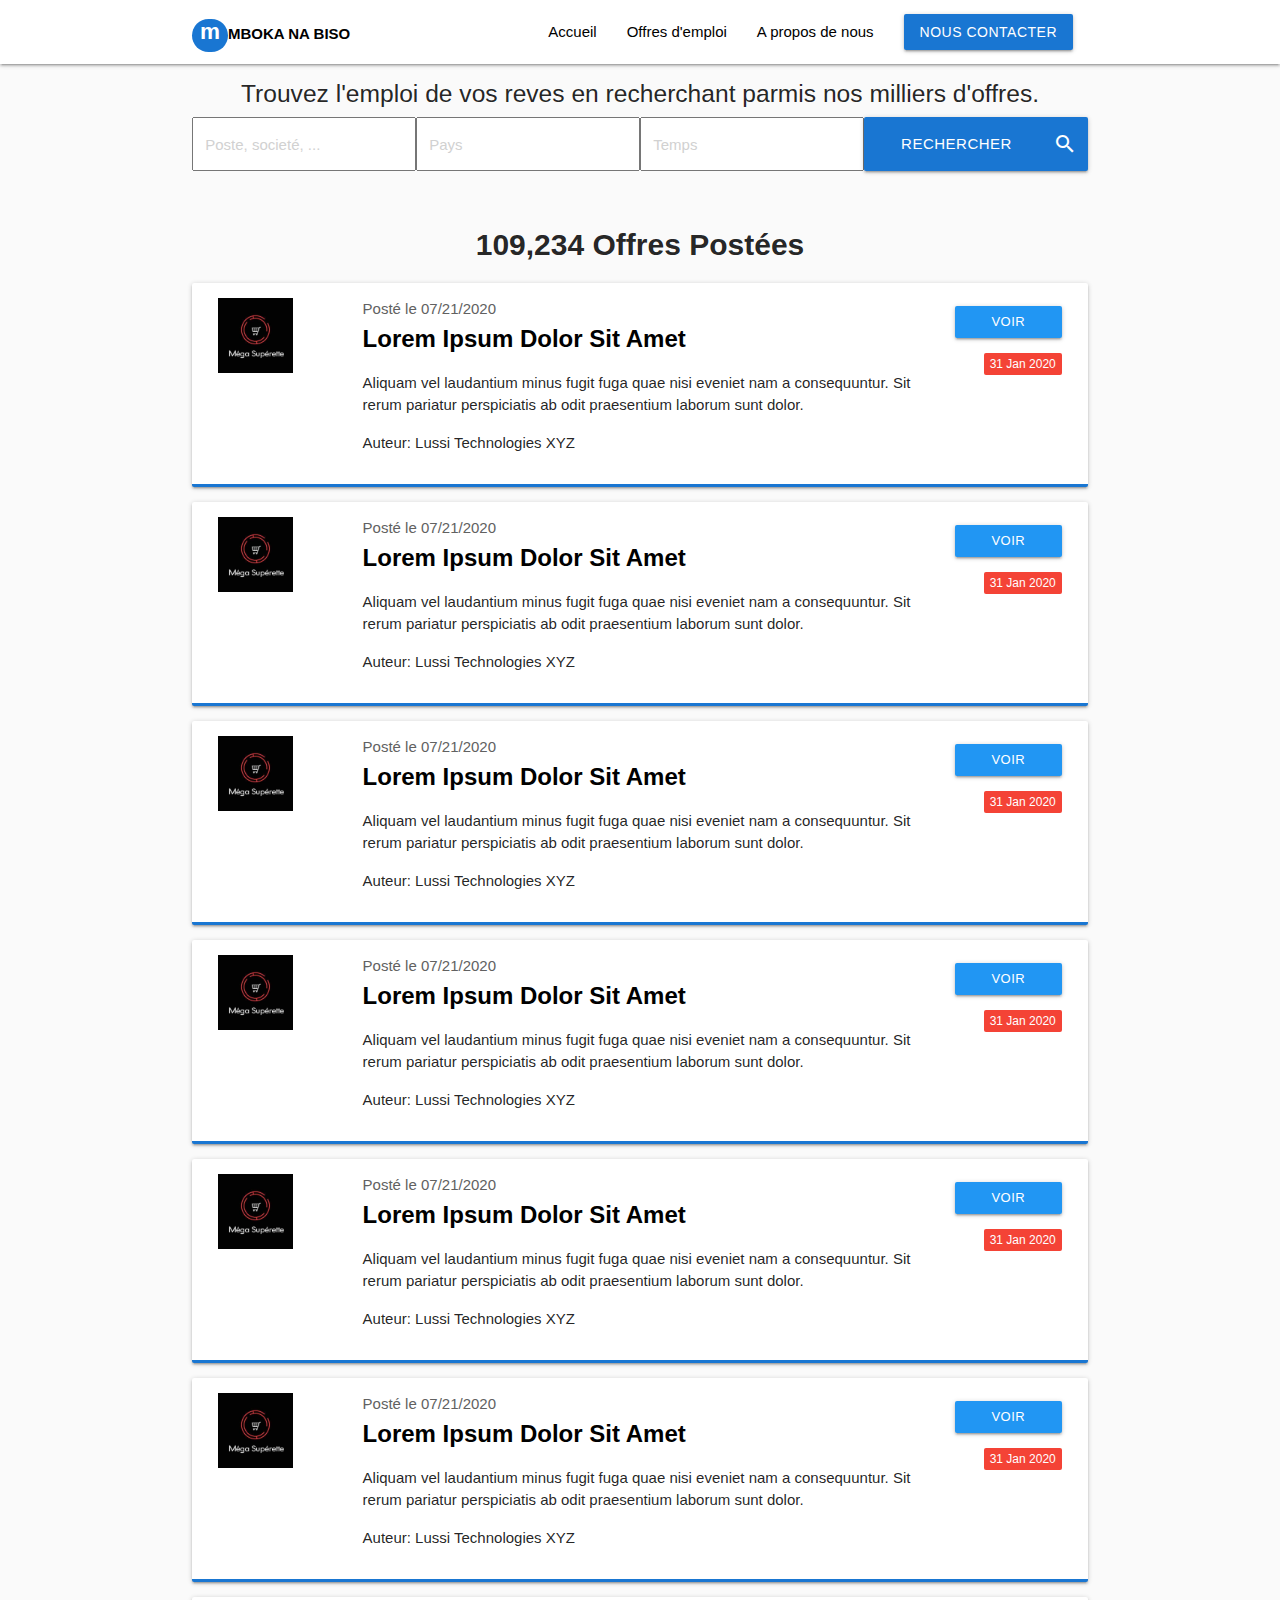
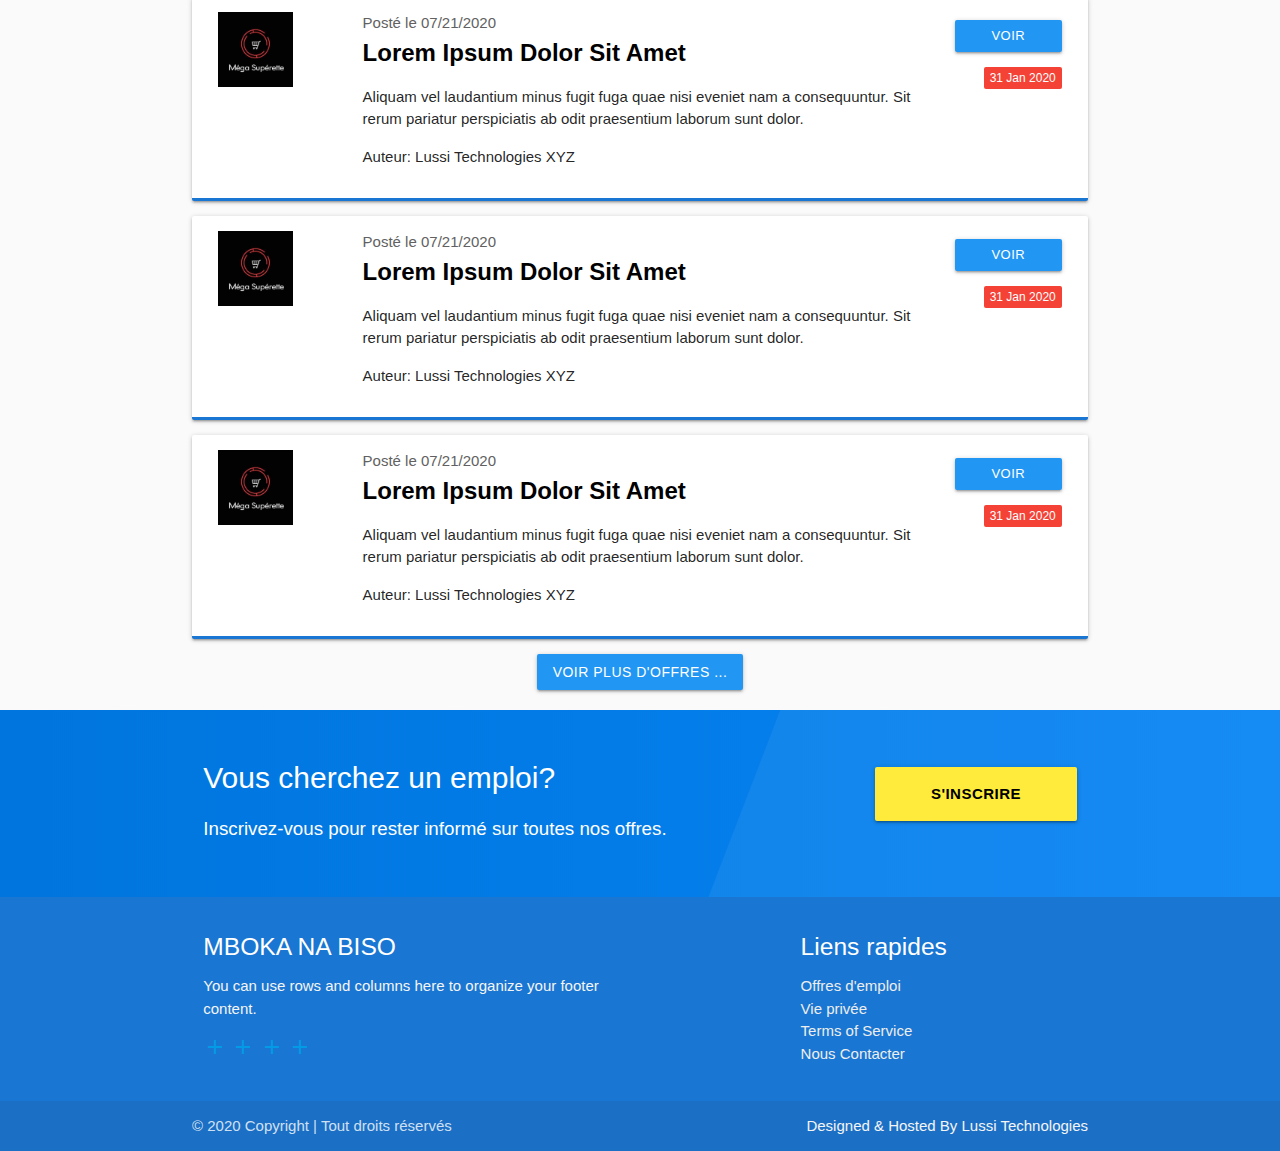
==== index.html @ f6fcfc63 "first commit" ====
<!DOCTYPE html>
<html>
<head>
	<meta charset="utf-8">
	<title>MBOKA NA BISO</title>
    <meta name="viewport" content="width=device-width, initial-scale=1, shrink-to-fit=no">
	<link rel="stylesheet" href="assets/libs/material-design-icons/material-icons.css">
	<link rel="stylesheet" href="assets/libs/materializecss/css/materialize.min.css">
	<link rel="stylesheet" href="assets/libs/animate/animate.css">
	<link rel="stylesheet" href="assets/css/style.css">
</head>
<body class="grey lighten-5">
	<nav class="white">
	    <div class="nav-wrapper">
	      <div class="container">
	      	<a href="#" class="brand-logo black-text" id="brand-logo"><span class="brand-logo-letter">m</span>MBOKA NA BISO</a>
	      	<a href="#" data-target="mobile-demo" class="sidenav-trigger black-text"><i class="material-icons">menu</i></a>
	      <ul id="nav-mobile" class="right hide-on-med-and-down">
	        <li><a href="index.html" class="black-text">Accueil</a></li>
	        <li><a href="jobs.html" class="black-text">Offres d'emploi</a></li>
	        <li><a href="about.html" class="black-text">A propos de nous</a></li>
	        <li><a href="contact.html" class="waves-effect waves-light btn blue darken-2">Nous contacter</a></li>
	      </ul>
	      </div>
	    </div>
	  </nav>
        
     <ul class="sidenav" id="mobile-demo">
	    <li><a href="index.html" class="black-text">Accueil</a></li>
	        <li><a href="jobs.html" class="black-text">Offres d'emploi</a></li>
	        <li><a href="about.html" class="black-text">A propos de nous</a></li>
	        <li><a href="contact.html" class="waves-effect waves-light btn blue darken-2">Nous contacter</a></li>
	  </ul>

  <div class="home-banner">
  	<div class="container">
  		<div class="row home-banner-content">
  			<div class="col s12">
  				<h5 class="center-align white-text-">Trouvez l'emploi de vos reves en recherchant parmis nos milliers d'offres.</h5>
  				<form action="results.html" method="get" class="row">
  					<input type="text" placeholder="Poste, societé, ..." class="col s12 m3 browser-default">
  					<input type="text" placeholder="Pays" class="col s12 m3 browser-default">
  					<input type="text" placeholder="Temps" class="col s12 m3 browser-default">
  					<button type="submit" class="col s12 m3 btn btn-large blue darken-2">Rechercher<i class="material-icons right">search</i></button>
  				</form>
  			</div>
  		</div>
  	</div>
  </div>

<div class="container custom-container-">
	<div class="row">
		<div class="col">
    
			<h5 class="center-align" style="margin-bottom: 1.5rem;font-size: 2rem;font-weight: 700;">109,234 Offres Postées</h5>
			

			<div class="row hoverable p1 bm1 card-panel">
				<div class="col s12 m2">
					<img src="assets/images/ms.jpg" alt="" class="company-logo">
				</div>
				<div class="col s12 m8">
					<span class="grey-text text-darken-2">Posté le 07/21/2020</span><br>
					<a href="single.html" class="job_title capitalize">lorem ipsum dolor sit amet</a>
					<p class="job_description">Aliquam vel laudantium minus fugit fuga quae nisi eveniet nam a consequuntur. Sit rerum pariatur perspiciatis ab odit praesentium laborum sunt dolor.</p>
					<p class="">Auteur: <strong>Lussi Technologies XYZ</strong>
				</div>
				<div class="col s12 m2">
					<a href="single.html" class="btn btn-small right ml1 blue card-panel">Voir l'offre</a>
					<p class="job_dead_line mt1"><span class="new badge red" data-badge-caption="">31 Jan 2020</span></p>
				</div>
			</div>
			<div class="row hoverable p1 bm1 card-panel">
				<div class="col s12 m2">
					<img src="assets/images/ms.jpg" alt="" class="company-logo">
				</div>
				<div class="col s12 m8">
					<span class="grey-text text-darken-2">Posté le 07/21/2020</span><br>
					<a href="single.html" class="job_title capitalize">lorem ipsum dolor sit amet</a>
					<p class="job_description">Aliquam vel laudantium minus fugit fuga quae nisi eveniet nam a consequuntur. Sit rerum pariatur perspiciatis ab odit praesentium laborum sunt dolor.</p>
					<p class="">Auteur: <strong>Lussi Technologies XYZ</strong>
				</div>
				<div class="col s12 m2">
					<a href="single.html" class="btn btn-small right ml1 blue card-panel">Voir l'offre</a>
					<p class="job_dead_line mt1"><span class="new badge red" data-badge-caption="">31 Jan 2020</span></p>
				</div>
			</div>
			<div class="row hoverable p1 bm1 card-panel">
				<div class="col s12 m2">
					<img src="assets/images/ms.jpg" alt="" class="company-logo">
				</div>
				<div class="col s12 m8">
					<span class="grey-text text-darken-2">Posté le 07/21/2020</span><br>
					<a href="single.html" class="job_title capitalize">lorem ipsum dolor sit amet</a>
					<p class="job_description">Aliquam vel laudantium minus fugit fuga quae nisi eveniet nam a consequuntur. Sit rerum pariatur perspiciatis ab odit praesentium laborum sunt dolor.</p>
					<p class="">Auteur: <strong>Lussi Technologies XYZ</strong>
				</div>
				<div class="col s12 m2">
					<a href="single.html" class="btn btn-small right ml1 blue card-panel">Voir l'offre</a>
					<p class="job_dead_line mt1"><span class="new badge red" data-badge-caption="">31 Jan 2020</span></p>
				</div>
			</div>
			<div class="row hoverable p1 bm1 card-panel">
				<div class="col s12 m2">
					<img src="assets/images/ms.jpg" alt="" class="company-logo">
				</div>
				<div class="col s12 m8">
					<span class="grey-text text-darken-2">Posté le 07/21/2020</span><br>
					<a href="single.html" class="job_title capitalize">lorem ipsum dolor sit amet</a>
					<p class="job_description">Aliquam vel laudantium minus fugit fuga quae nisi eveniet nam a consequuntur. Sit rerum pariatur perspiciatis ab odit praesentium laborum sunt dolor.</p>
					<p class="">Auteur: <strong>Lussi Technologies XYZ</strong>
				</div>
				<div class="col s12 m2">
					<a href="single.html" class="btn btn-small right ml1 blue card-panel">Voir l'offre</a>
					<p class="job_dead_line mt1"><span class="new badge red" data-badge-caption="">31 Jan 2020</span></p>
				</div>
			</div>
			<div class="row hoverable p1 bm1 card-panel">
				<div class="col s12 m2">
					<img src="assets/images/ms.jpg" alt="" class="company-logo">
				</div>
				<div class="col s12 m8">
					<span class="grey-text text-darken-2">Posté le 07/21/2020</span><br>
					<a href="single.html" class="job_title capitalize">lorem ipsum dolor sit amet</a>
					<p class="job_description">Aliquam vel laudantium minus fugit fuga quae nisi eveniet nam a consequuntur. Sit rerum pariatur perspiciatis ab odit praesentium laborum sunt dolor.</p>
					<p class="">Auteur: <strong>Lussi Technologies XYZ</strong>
				</div>
				<div class="col s12 m2">
					<a href="single.html" class="btn btn-small right ml1 blue card-panel">Voir l'offre</a>
					<p class="job_dead_line mt1"><span class="new badge red" data-badge-caption="">31 Jan 2020</span></p>
				</div>
			</div>
			<div class="row hoverable p1 bm1 card-panel">
				<div class="col s12 m2">
					<img src="assets/images/ms.jpg" alt="" class="company-logo">
				</div>
				<div class="col s12 m8">
					<span class="grey-text text-darken-2">Posté le 07/21/2020</span><br>
					<a href="single.html" class="job_title capitalize">lorem ipsum dolor sit amet</a>
					<p class="job_description">Aliquam vel laudantium minus fugit fuga quae nisi eveniet nam a consequuntur. Sit rerum pariatur perspiciatis ab odit praesentium laborum sunt dolor.</p>
					<p class="">Auteur: <strong>Lussi Technologies XYZ</strong>
				</div>
				<div class="col s12 m2">
					<a href="single.html" class="btn btn-small right ml1 blue card-panel">Voir l'offre</a>
					<p class="job_dead_line mt1"><span class="new badge red" data-badge-caption="">31 Jan 2020</span></p>
				</div>
			</div>
			<div class="row hoverable p1 bm1 card-panel">
				<div class="col s12 m2">
					<img src="assets/images/ms.jpg" alt="" class="company-logo">
				</div>
				<div class="col s12 m8">
					<span class="grey-text text-darken-2">Posté le 07/21/2020</span><br>
					<a href="single.html" class="job_title capitalize">lorem ipsum dolor sit amet</a>
					<p class="job_description">Aliquam vel laudantium minus fugit fuga quae nisi eveniet nam a consequuntur. Sit rerum pariatur perspiciatis ab odit praesentium laborum sunt dolor.</p>
					<p class="">Auteur: <strong>Lussi Technologies XYZ</strong>
				</div>
				<div class="col s12 m2">
					<a href="single.html" class="btn btn-small right ml1 blue card-panel">Voir l'offre</a>
					<p class="job_dead_line mt1"><span class="new badge red" data-badge-caption="">31 Jan 2020</span></p>
				</div>
			</div>
			<div class="row hoverable p1 bm1 card-panel">
				<div class="col s12 m2">
					<img src="assets/images/ms.jpg" alt="" class="company-logo">
				</div>
				<div class="col s12 m8">
					<span class="grey-text text-darken-2">Posté le 07/21/2020</span><br>
					<a href="single.html" class="job_title capitalize">lorem ipsum dolor sit amet</a>
					<p class="job_description">Aliquam vel laudantium minus fugit fuga quae nisi eveniet nam a consequuntur. Sit rerum pariatur perspiciatis ab odit praesentium laborum sunt dolor.</p>
					<p class="">Auteur: <strong>Lussi Technologies XYZ</strong>
				</div>
				<div class="col s12 m2">
					<a href="single.html" class="btn btn-small right ml1 blue card-panel">Voir l'offre</a>
					<p class="job_dead_line mt1"><span class="new badge red" data-badge-caption="">31 Jan 2020</span></p>
				</div>
			</div>
			<div class="row hoverable p1 bm1 card-panel">
				<div class="col s12 m2">
					<img src="assets/images/ms.jpg" alt="" class="company-logo">
				</div>
				<div class="col s12 m8">
					<span class="grey-text text-darken-2">Posté le 07/21/2020</span><br>
					<a href="single.html" class="job_title capitalize">lorem ipsum dolor sit amet</a>
					<p class="job_description">Aliquam vel laudantium minus fugit fuga quae nisi eveniet nam a consequuntur. Sit rerum pariatur perspiciatis ab odit praesentium laborum sunt dolor.</p>
					<p class="">Auteur: <strong>Lussi Technologies XYZ</strong>
				</div>
				<div class="col s12 m2">
					<a href="single.html" class="btn btn-small right ml1 blue card-panel">Voir l'offre</a>
					<p class="job_dead_line mt1"><span class="new badge red" data-badge-caption="">31 Jan 2020</span></p>
				</div>
			</div>
			
			<div class="center-align">
				<a href="jobs.html" class="btn blue">Voir plus d'offres ...</a>
			</div>

			<!-- <div class="center-align">
				<a href="#" class="btn blue">Page precedente <i class="material-icons left">arrow_back</i></a>
				<a href="#" class="btn blue">Page suivante <i class="material-icons right">arrow_forward</i></a>
			</div> -->
		</div>
	</div>
</div>


	<div class="signup-container py-2">
		<div class="container">
			<div class="row">
				<div class="col s12 l9 white-text center-align-">
					<h2>Vous cherchez un emploi?</h2>
					<p class="lead">Inscrivez-vous pour rester informé sur toutes nos offres.</p>
				</div>
				<div class="col s12 l3 center-align">
					<a href="#" class="btn btn-large w-100 yellow black-text font-weight-bold">S'inscrire</a>
				</div>
			</div>
		</div>
	</div>

	<footer class="page-footer blue darken-2">
          <div class="container">
            <div class="row">
              <div class="col l6 s12">
                <h5 class="white-text">MBOKA NA BISO</h5>
                <p class="grey-text text-lighten-4">You can use rows and columns here to organize your footer content.</p>
                <p>
					<a href="#"><i class="material-icons">add</i></a>
					<a href="#"><i class="material-icons">add</i></a>
					<a href="#"><i class="material-icons">add</i></a>
					<a href="#"><i class="material-icons">add</i></a>
				</p>
              </div>
              <div class="col l4 offset-l2 s12">
                <h5 class="white-text">Liens rapides</h5>
                <ul>
                  <li><a class="grey-text text-lighten-3" href="#!">Offres d'emploi</a></li>
                  <li><a class="grey-text text-lighten-3" href="#!">Vie privée</a></li>
                  <li><a class="grey-text text-lighten-3" href="#!">Terms of Service</a></li>
                  <li><a class="grey-text text-lighten-3" href="#!">Nous Contacter</a></li>
                </ul>
              </div>
            </div>
          </div>
          <div class="footer-copyright">
            <div class="container">
            © 2020 Copyright | Tout droits réservés
            <a class="grey-text text-lighten-4 right" href="#!">Designed & Hosted By Lussi Technologies</a>
            </div>
          </div>
        </footer>

	<script src="assets/libs/jquery/jquery.min.js"></script>
	<script src="assets/libs/materializecss/js/materialize.js"></script>
	<script src="assets/js/script.js"></script>
</body>
</html>
---- assets/libs/material-design-icons/material-icons.css ----
@font-face {
  font-family: 'Material Icons';
  font-style: normal;
  font-weight: 400;
  src: url(MaterialIcons-Regular.eot); /* For IE6-8 */
  src: local('Material Icons'),
       local('MaterialIcons-Regular'),
       url(MaterialIcons-Regular.woff2) format('woff2'),
       url(MaterialIcons-Regular.woff) format('woff'),
       url(MaterialIcons-Regular.ttf) format('truetype');
}

.material-icons {
  font-family: 'Material Icons';
  font-weight: normal;
  font-style: normal;
  font-size: 24px;  /* Preferred icon size */
  display: inline-block;
  line-height: 1;
  text-transform: none;
  letter-spacing: normal;
  word-wrap: normal;
  white-space: nowrap;
  direction: ltr;

  /* Support for all WebKit browsers. */
  -webkit-font-smoothing: antialiased;
  /* Support for Safari and Chrome. */
  text-rendering: optimizeLegibility;

  /* Support for Firefox. */
  -moz-osx-font-smoothing: grayscale;

  /* Support for IE. */
  font-feature-settings: 'liga';
}
---- assets/css/style.css ----
* {
	/*color: #757575;*/
}

.home-banner {
	/*background-image: url('./../../assets/images/banner.png');*/
	/*height: 50vh;*/
}

.home-banner-content {
	/*padding-top: 3vh;*/
}

.home-banner form input {
	height: 54px;
}

#contact-form {
	height: 10rem;
	border-radius: 5px;
	border: 1px solid #9e9e9e;
}

#contact-form:focus {
	border-color: #26a69a!important;
}

#brand-logo {
	font-size: 1rem;
	font-weight: bold;
}

.banner {
	background-image: url('./../../assets/images/banner.png');
	height: 21vh;
	padding-top: 1px;
}

.banner-content {
	font-size: 1.7rem;
	font-weight: 700;
	color: white;
}

.brand-logo-letter {
	border-radius: 30px;
	background: #1976d2;
	color: white;
	padding-bottom: 8px;
    padding-right: 8px;
    padding-left: 8px;
	font-size: 1.5rem;
}

.company-logo {
	height: 75px;
	width: 75px;
}

.p1 {
	padding: 1rem;
}

.bm1 {
	border-bottom: 3px solid #1976d2;
}

.mb3 {
	margin-bottom: 3rem;
}

.mb0 {
	margin-bottom: 0;
}

.mt0 {
	margin-top: 0;
}

.mt1 {
	margin-top: 1rem;
}

.mt5 {
	margin-top: 5rem;
}

.ml1 {
	margin-left: 1rem;
}

.py-2 {
	padding-top: 1rem;
	padding-bottom: 1rem;
}

.w-100 {
	width: 100%;
}

.font-weight-bold {
	font-weight: bold;
}

.capitalize {
	text-transform: capitalize;
}

.shadow {
	box-shadow:0 .5rem 1rem rgba(0,0,0,.15)!important;
}

.signup-container {
	background-image: url('./../../assets/images/banner.png');
	/*height: 100px;*/
}

.signup-container .row {
	display: flex;
    flex-wrap: wrap;
    -webkit-box-align: center !important;
    -ms-flex-align: center !important;
    align-items: center !important;
}

.signup-container h2 {
	font-size: 2rem;
}

.signup-container .lead {
    font-size: 1.25rem;
    font-weight: 300;
}

.job_title {
	font-size: 24px;
    /*margin-bottom: 10px;*/
    font-weight: 600;
    transition: 0.3s;
    color: black;
}

.job_title:hover {
	color: #1976d2;
}

.job_dead_line {
	font-size: 12px;
	font-weight: 300px
}

.custom-container {
	width: 90%;
	margin-right: auto;
	margin-left: auto;
}
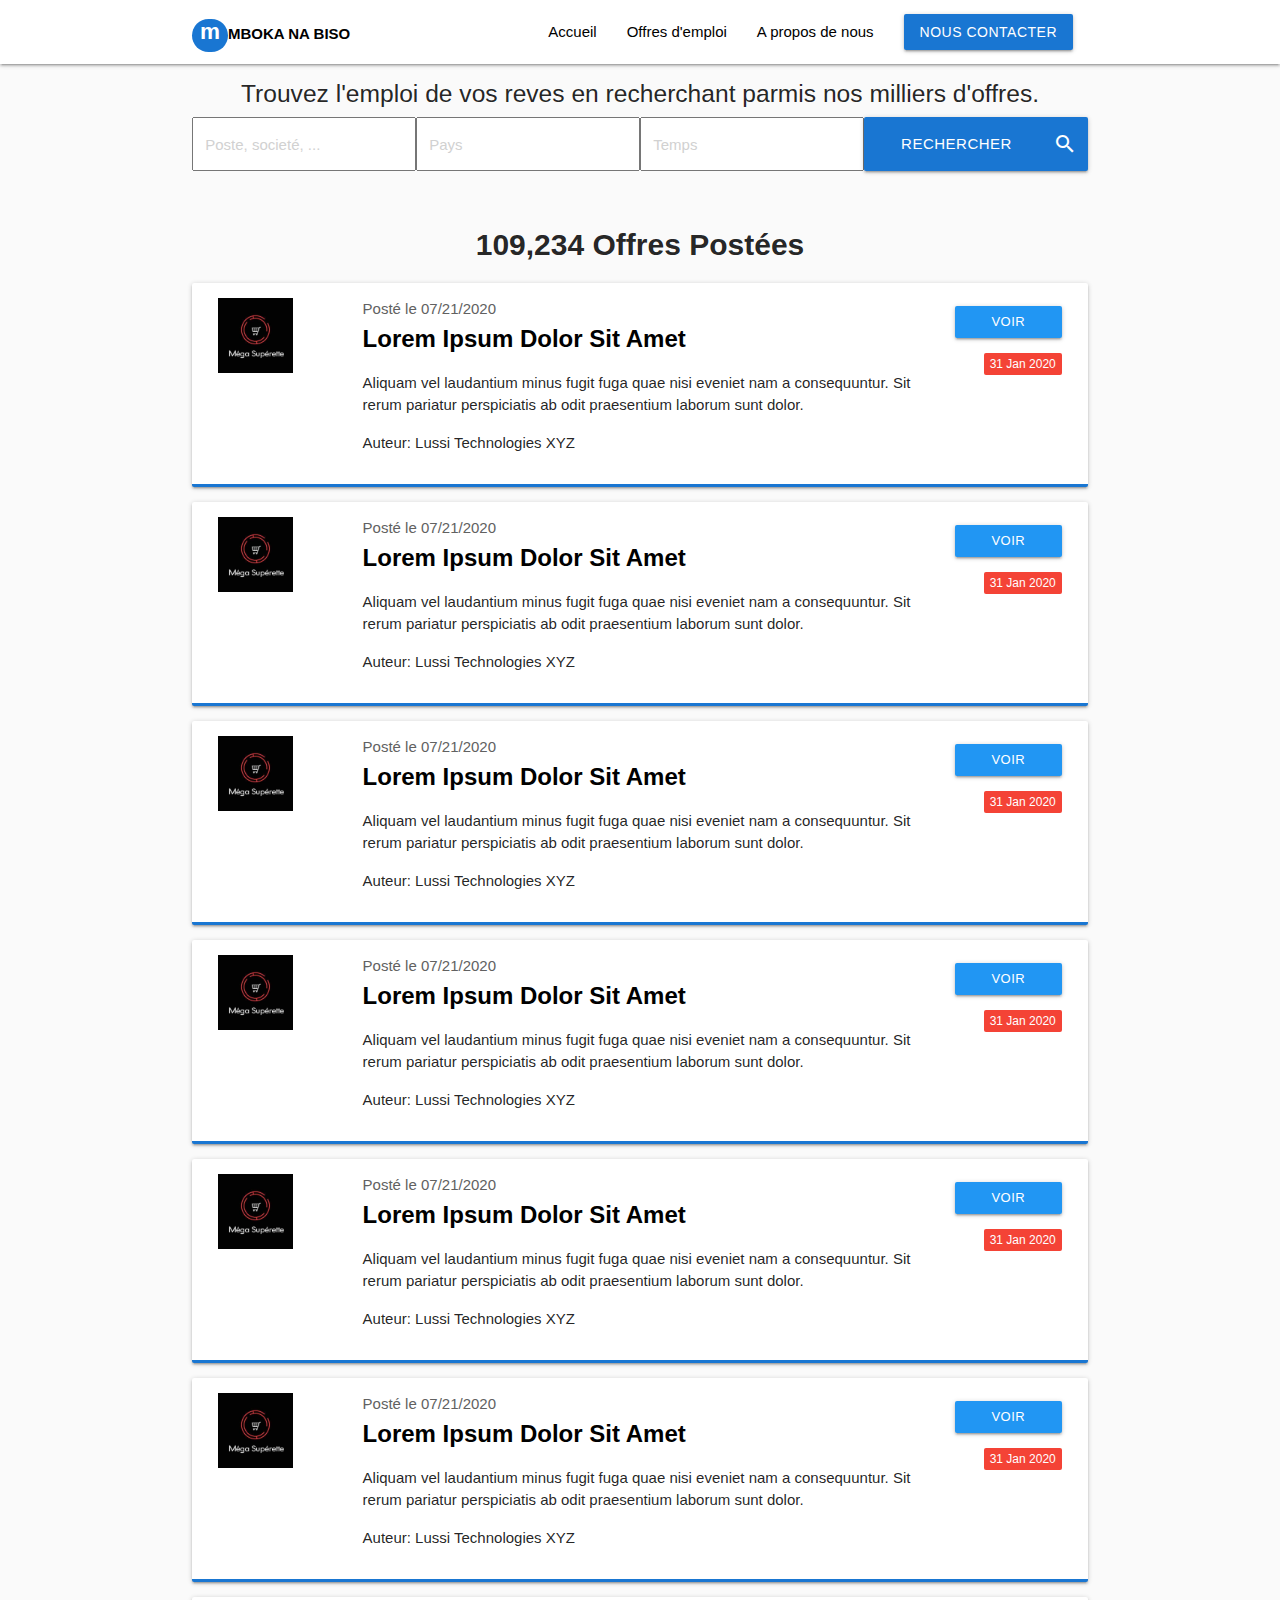
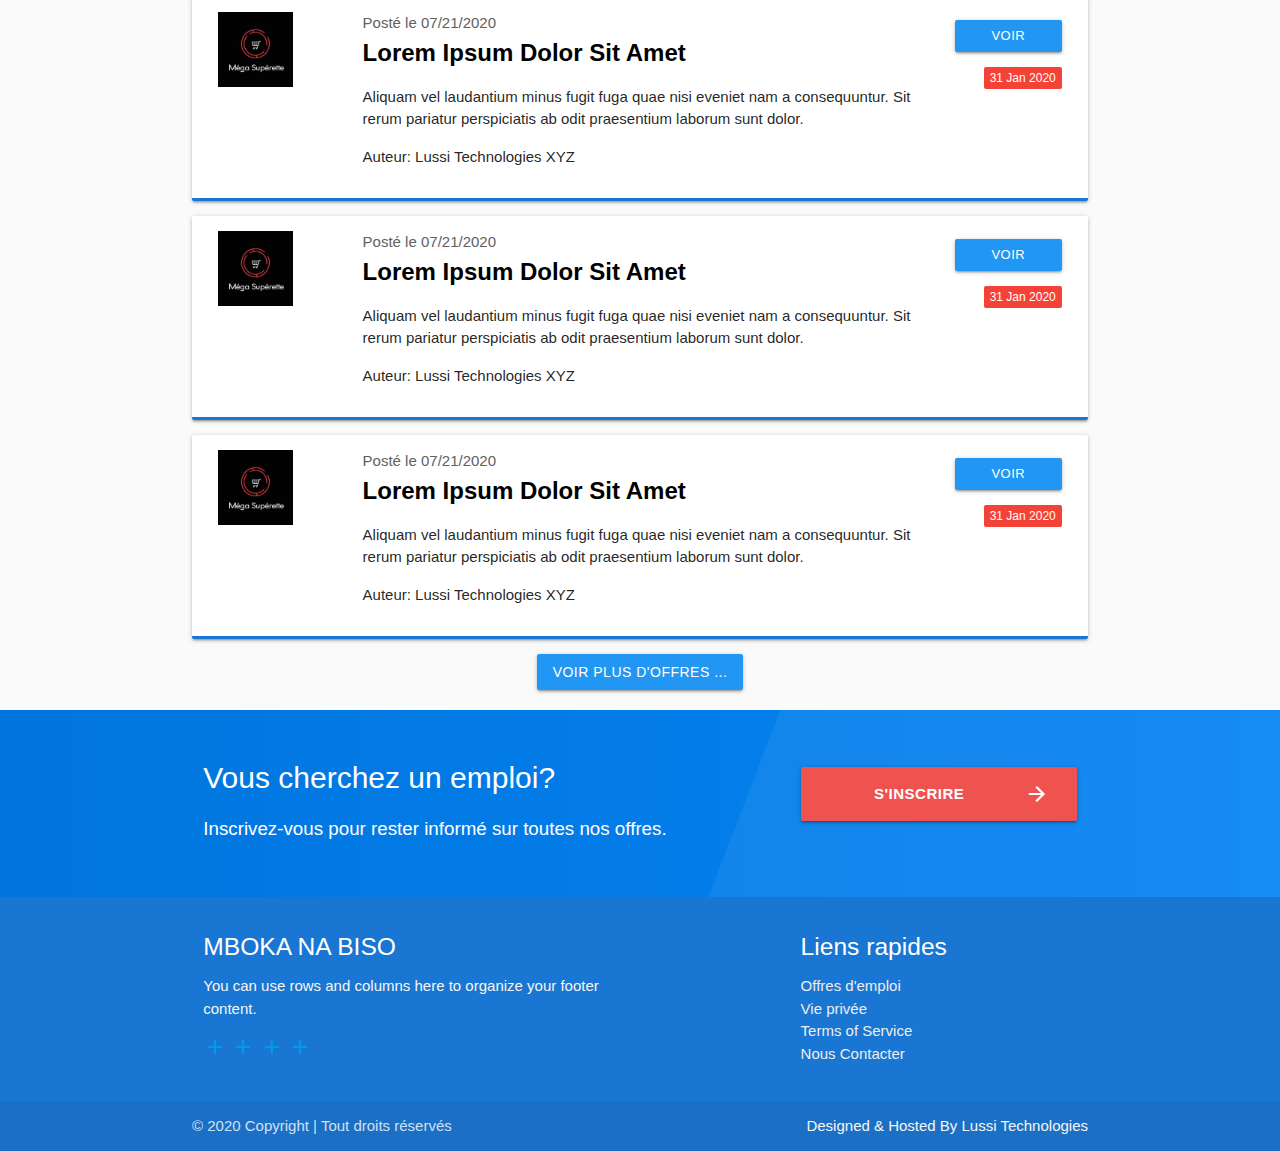
==== commit 17999afb: "add newsletter signup page" ====
--- a/index.html
+++ b/index.html
@@ -207,12 +207,12 @@
 	<div class="signup-container py-2">
 		<div class="container">
 			<div class="row">
-				<div class="col s12 l9 white-text center-align-">
+				<div class="col s12 l8 white-text center-align-">
 					<h2>Vous cherchez un emploi?</h2>
 					<p class="lead">Inscrivez-vous pour rester informé sur toutes nos offres.</p>
 				</div>
-				<div class="col s12 l3 center-align">
-					<a href="#" class="btn btn-large w-100 yellow black-text font-weight-bold">S'inscrire</a>
+				<div class="col s12 l4 center-align">
+					<a href="signup.html" class="btn btn-large w-100 red lighten-1 white-text font-weight-bold">S'inscrire <i class="material-icons right">arrow_forward</i></a>
 				</div>
 			</div>
 		</div>
--- a/assets/css/style.css
+++ b/assets/css/style.css
@@ -94,6 +94,14 @@
 	padding-bottom: 1rem;
 }
 
+.mx-auto {
+	margin-left: auto !important;
+	margin-right: auto !important;
+}
+
+.no-float {
+	float: none!important;
+}
 .w-100 {
 	width: 100%;
 }
@@ -132,6 +140,17 @@
     font-weight: 300;
 }
 
+.signup-form input{
+	height: 40px;
+	border: 1px solid #bdbdbd;
+	border-radius: 5px;
+	padding: 5px;
+}
+
+.signup-form input:focus {
+	border-color: #2196f3 !important;
+}
+
 .job_title {
 	font-size: 24px;
     /*margin-bottom: 10px;*/
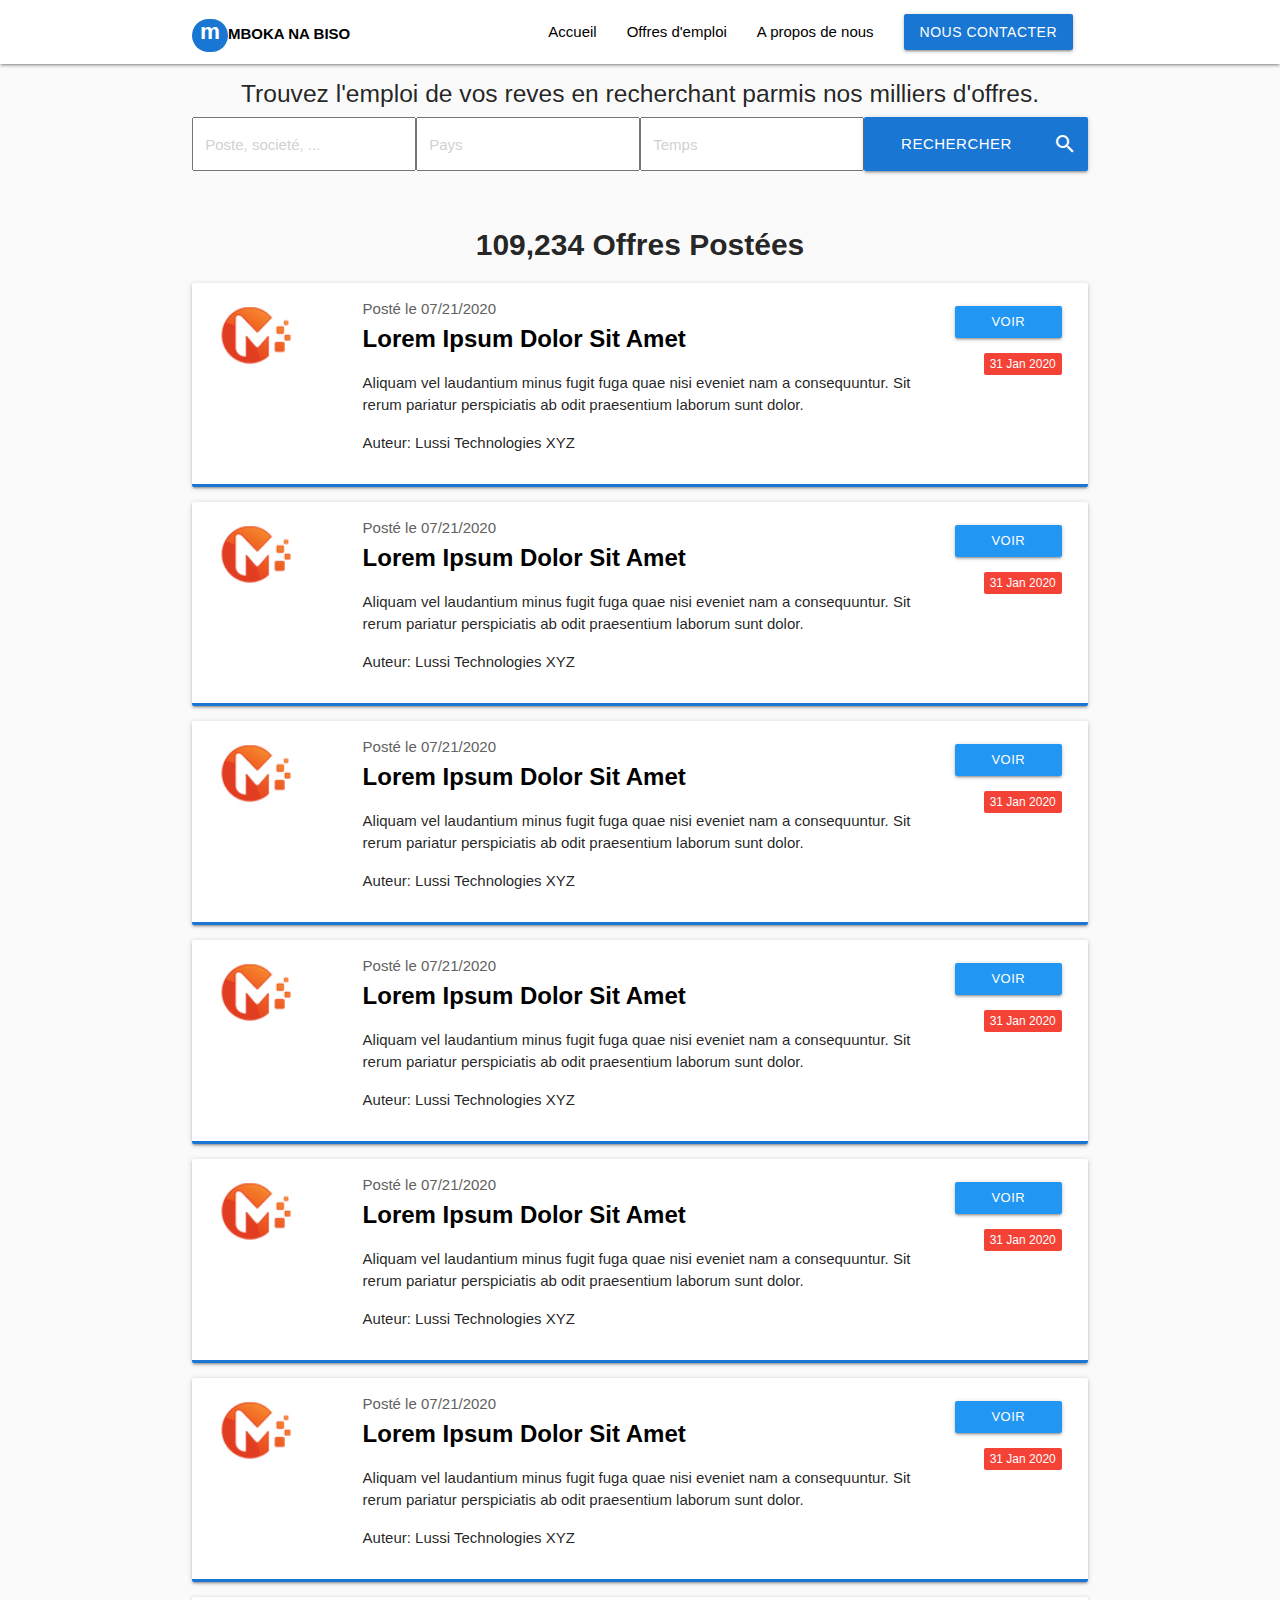
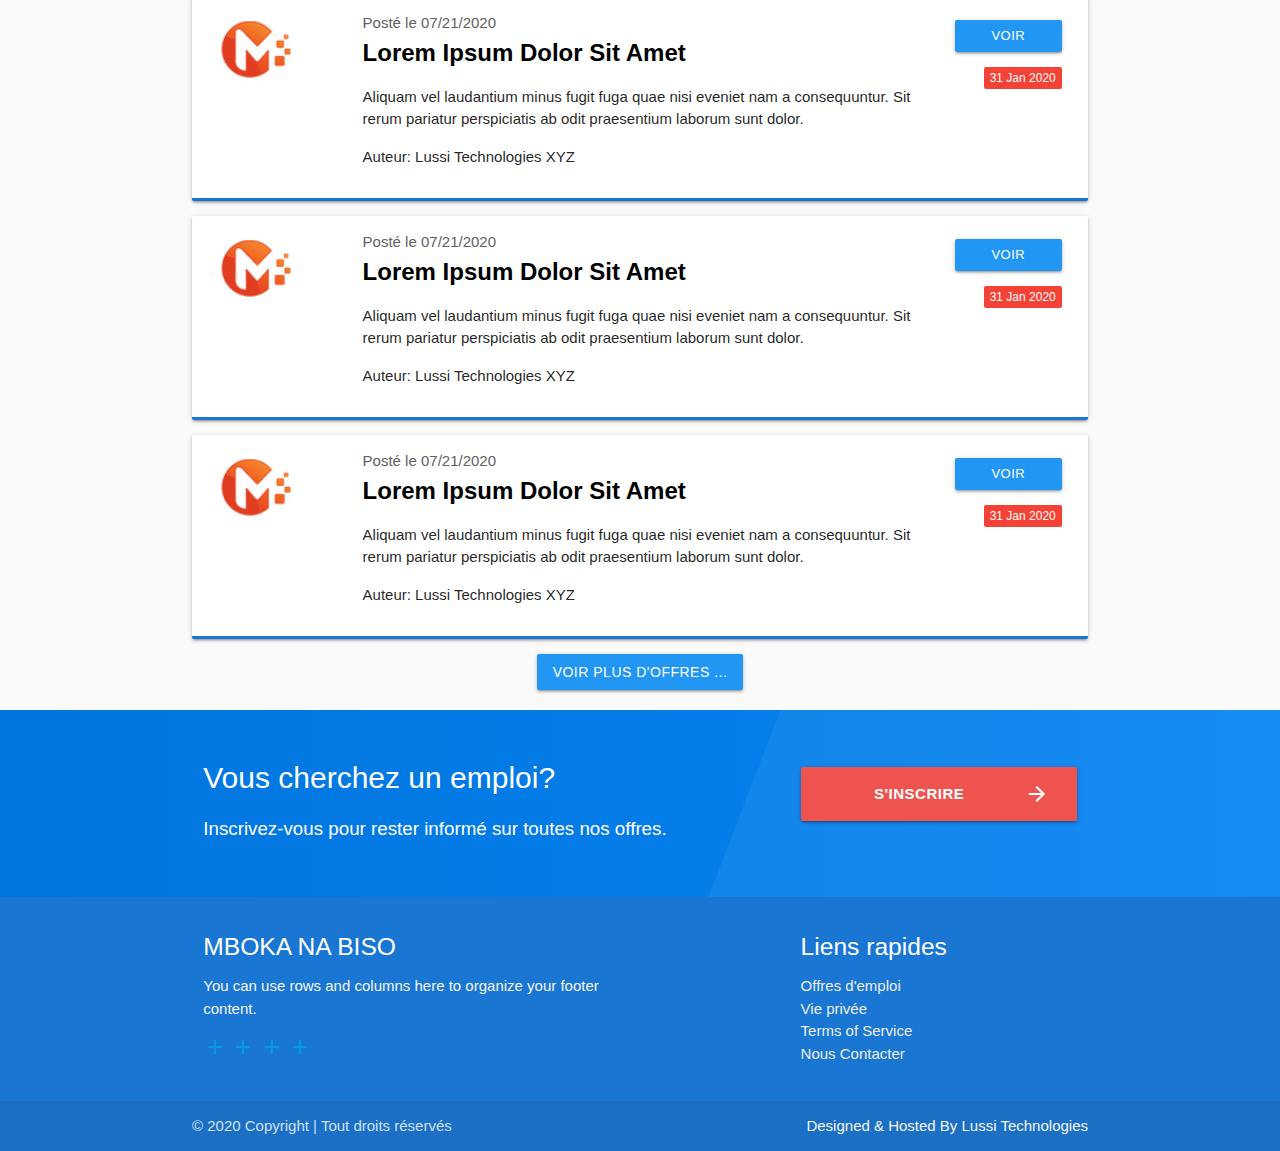
==== commit 8634b9db: "add animatecss in job cards" ====
--- a/index.html
+++ b/index.html
@@ -1,207 +1,233 @@
 <!DOCTYPE html>
 <html>
+
 <head>
 	<meta charset="utf-8">
 	<title>MBOKA NA BISO</title>
-    <meta name="viewport" content="width=device-width, initial-scale=1, shrink-to-fit=no">
+	<meta name="viewport" content="width=device-width, initial-scale=1, shrink-to-fit=no">
 	<link rel="stylesheet" href="assets/libs/material-design-icons/material-icons.css">
 	<link rel="stylesheet" href="assets/libs/materializecss/css/materialize.min.css">
-	<link rel="stylesheet" href="assets/libs/animate/animate.css">
+	<link rel="stylesheet" href="assets/libs/animate/animate.min.css">
 	<link rel="stylesheet" href="assets/css/style.css">
 </head>
+
 <body class="grey lighten-5">
 	<nav class="white">
-	    <div class="nav-wrapper">
-	      <div class="container">
-	      	<a href="#" class="brand-logo black-text" id="brand-logo"><span class="brand-logo-letter">m</span>MBOKA NA BISO</a>
-	      	<a href="#" data-target="mobile-demo" class="sidenav-trigger black-text"><i class="material-icons">menu</i></a>
-	      <ul id="nav-mobile" class="right hide-on-med-and-down">
-	        <li><a href="index.html" class="black-text">Accueil</a></li>
-	        <li><a href="jobs.html" class="black-text">Offres d'emploi</a></li>
-	        <li><a href="about.html" class="black-text">A propos de nous</a></li>
-	        <li><a href="contact.html" class="waves-effect waves-light btn blue darken-2">Nous contacter</a></li>
-	      </ul>
-	      </div>
-	    </div>
-	  </nav>
-        
-     <ul class="sidenav" id="mobile-demo">
-	    <li><a href="index.html" class="black-text">Accueil</a></li>
-	        <li><a href="jobs.html" class="black-text">Offres d'emploi</a></li>
-	        <li><a href="about.html" class="black-text">A propos de nous</a></li>
-	        <li><a href="contact.html" class="waves-effect waves-light btn blue darken-2">Nous contacter</a></li>
-	  </ul>
-
-  <div class="home-banner">
-  	<div class="container">
-  		<div class="row home-banner-content">
-  			<div class="col s12">
-  				<h5 class="center-align white-text-">Trouvez l'emploi de vos reves en recherchant parmis nos milliers d'offres.</h5>
-  				<form action="results.html" method="get" class="row">
-  					<input type="text" placeholder="Poste, societé, ..." class="col s12 m3 browser-default">
-  					<input type="text" placeholder="Pays" class="col s12 m3 browser-default">
-  					<input type="text" placeholder="Temps" class="col s12 m3 browser-default">
-  					<button type="submit" class="col s12 m3 btn btn-large blue darken-2">Rechercher<i class="material-icons right">search</i></button>
-  				</form>
-  			</div>
-  		</div>
-  	</div>
-  </div>
-
-<div class="container custom-container-">
-	<div class="row">
-		<div class="col">
-    
-			<h5 class="center-align" style="margin-bottom: 1.5rem;font-size: 2rem;font-weight: 700;">109,234 Offres Postées</h5>
-			
-
-			<div class="row hoverable p1 bm1 card-panel">
-				<div class="col s12 m2">
-					<img src="assets/images/ms.jpg" alt="" class="company-logo">
-				</div>
-				<div class="col s12 m8">
-					<span class="grey-text text-darken-2">Posté le 07/21/2020</span><br>
-					<a href="single.html" class="job_title capitalize">lorem ipsum dolor sit amet</a>
-					<p class="job_description">Aliquam vel laudantium minus fugit fuga quae nisi eveniet nam a consequuntur. Sit rerum pariatur perspiciatis ab odit praesentium laborum sunt dolor.</p>
-					<p class="">Auteur: <strong>Lussi Technologies XYZ</strong>
-				</div>
-				<div class="col s12 m2">
-					<a href="single.html" class="btn btn-small right ml1 blue card-panel">Voir l'offre</a>
-					<p class="job_dead_line mt1"><span class="new badge red" data-badge-caption="">31 Jan 2020</span></p>
-				</div>
-			</div>
-			<div class="row hoverable p1 bm1 card-panel">
-				<div class="col s12 m2">
-					<img src="assets/images/ms.jpg" alt="" class="company-logo">
-				</div>
-				<div class="col s12 m8">
-					<span class="grey-text text-darken-2">Posté le 07/21/2020</span><br>
-					<a href="single.html" class="job_title capitalize">lorem ipsum dolor sit amet</a>
-					<p class="job_description">Aliquam vel laudantium minus fugit fuga quae nisi eveniet nam a consequuntur. Sit rerum pariatur perspiciatis ab odit praesentium laborum sunt dolor.</p>
-					<p class="">Auteur: <strong>Lussi Technologies XYZ</strong>
-				</div>
-				<div class="col s12 m2">
-					<a href="single.html" class="btn btn-small right ml1 blue card-panel">Voir l'offre</a>
-					<p class="job_dead_line mt1"><span class="new badge red" data-badge-caption="">31 Jan 2020</span></p>
-				</div>
-			</div>
-			<div class="row hoverable p1 bm1 card-panel">
-				<div class="col s12 m2">
-					<img src="assets/images/ms.jpg" alt="" class="company-logo">
-				</div>
-				<div class="col s12 m8">
-					<span class="grey-text text-darken-2">Posté le 07/21/2020</span><br>
-					<a href="single.html" class="job_title capitalize">lorem ipsum dolor sit amet</a>
-					<p class="job_description">Aliquam vel laudantium minus fugit fuga quae nisi eveniet nam a consequuntur. Sit rerum pariatur perspiciatis ab odit praesentium laborum sunt dolor.</p>
-					<p class="">Auteur: <strong>Lussi Technologies XYZ</strong>
-				</div>
-				<div class="col s12 m2">
-					<a href="single.html" class="btn btn-small right ml1 blue card-panel">Voir l'offre</a>
-					<p class="job_dead_line mt1"><span class="new badge red" data-badge-caption="">31 Jan 2020</span></p>
-				</div>
-			</div>
-			<div class="row hoverable p1 bm1 card-panel">
-				<div class="col s12 m2">
-					<img src="assets/images/ms.jpg" alt="" class="company-logo">
-				</div>
-				<div class="col s12 m8">
-					<span class="grey-text text-darken-2">Posté le 07/21/2020</span><br>
-					<a href="single.html" class="job_title capitalize">lorem ipsum dolor sit amet</a>
-					<p class="job_description">Aliquam vel laudantium minus fugit fuga quae nisi eveniet nam a consequuntur. Sit rerum pariatur perspiciatis ab odit praesentium laborum sunt dolor.</p>
-					<p class="">Auteur: <strong>Lussi Technologies XYZ</strong>
-				</div>
-				<div class="col s12 m2">
-					<a href="single.html" class="btn btn-small right ml1 blue card-panel">Voir l'offre</a>
-					<p class="job_dead_line mt1"><span class="new badge red" data-badge-caption="">31 Jan 2020</span></p>
-				</div>
-			</div>
-			<div class="row hoverable p1 bm1 card-panel">
-				<div class="col s12 m2">
-					<img src="assets/images/ms.jpg" alt="" class="company-logo">
-				</div>
-				<div class="col s12 m8">
-					<span class="grey-text text-darken-2">Posté le 07/21/2020</span><br>
-					<a href="single.html" class="job_title capitalize">lorem ipsum dolor sit amet</a>
-					<p class="job_description">Aliquam vel laudantium minus fugit fuga quae nisi eveniet nam a consequuntur. Sit rerum pariatur perspiciatis ab odit praesentium laborum sunt dolor.</p>
-					<p class="">Auteur: <strong>Lussi Technologies XYZ</strong>
-				</div>
-				<div class="col s12 m2">
-					<a href="single.html" class="btn btn-small right ml1 blue card-panel">Voir l'offre</a>
-					<p class="job_dead_line mt1"><span class="new badge red" data-badge-caption="">31 Jan 2020</span></p>
-				</div>
-			</div>
-			<div class="row hoverable p1 bm1 card-panel">
-				<div class="col s12 m2">
-					<img src="assets/images/ms.jpg" alt="" class="company-logo">
-				</div>
-				<div class="col s12 m8">
-					<span class="grey-text text-darken-2">Posté le 07/21/2020</span><br>
-					<a href="single.html" class="job_title capitalize">lorem ipsum dolor sit amet</a>
-					<p class="job_description">Aliquam vel laudantium minus fugit fuga quae nisi eveniet nam a consequuntur. Sit rerum pariatur perspiciatis ab odit praesentium laborum sunt dolor.</p>
-					<p class="">Auteur: <strong>Lussi Technologies XYZ</strong>
-				</div>
-				<div class="col s12 m2">
-					<a href="single.html" class="btn btn-small right ml1 blue card-panel">Voir l'offre</a>
-					<p class="job_dead_line mt1"><span class="new badge red" data-badge-caption="">31 Jan 2020</span></p>
-				</div>
-			</div>
-			<div class="row hoverable p1 bm1 card-panel">
-				<div class="col s12 m2">
-					<img src="assets/images/ms.jpg" alt="" class="company-logo">
-				</div>
-				<div class="col s12 m8">
-					<span class="grey-text text-darken-2">Posté le 07/21/2020</span><br>
-					<a href="single.html" class="job_title capitalize">lorem ipsum dolor sit amet</a>
-					<p class="job_description">Aliquam vel laudantium minus fugit fuga quae nisi eveniet nam a consequuntur. Sit rerum pariatur perspiciatis ab odit praesentium laborum sunt dolor.</p>
-					<p class="">Auteur: <strong>Lussi Technologies XYZ</strong>
-				</div>
-				<div class="col s12 m2">
-					<a href="single.html" class="btn btn-small right ml1 blue card-panel">Voir l'offre</a>
-					<p class="job_dead_line mt1"><span class="new badge red" data-badge-caption="">31 Jan 2020</span></p>
-				</div>
-			</div>
-			<div class="row hoverable p1 bm1 card-panel">
-				<div class="col s12 m2">
-					<img src="assets/images/ms.jpg" alt="" class="company-logo">
-				</div>
-				<div class="col s12 m8">
-					<span class="grey-text text-darken-2">Posté le 07/21/2020</span><br>
-					<a href="single.html" class="job_title capitalize">lorem ipsum dolor sit amet</a>
-					<p class="job_description">Aliquam vel laudantium minus fugit fuga quae nisi eveniet nam a consequuntur. Sit rerum pariatur perspiciatis ab odit praesentium laborum sunt dolor.</p>
-					<p class="">Auteur: <strong>Lussi Technologies XYZ</strong>
-				</div>
-				<div class="col s12 m2">
-					<a href="single.html" class="btn btn-small right ml1 blue card-panel">Voir l'offre</a>
-					<p class="job_dead_line mt1"><span class="new badge red" data-badge-caption="">31 Jan 2020</span></p>
-				</div>
-			</div>
-			<div class="row hoverable p1 bm1 card-panel">
-				<div class="col s12 m2">
-					<img src="assets/images/ms.jpg" alt="" class="company-logo">
-				</div>
-				<div class="col s12 m8">
-					<span class="grey-text text-darken-2">Posté le 07/21/2020</span><br>
-					<a href="single.html" class="job_title capitalize">lorem ipsum dolor sit amet</a>
-					<p class="job_description">Aliquam vel laudantium minus fugit fuga quae nisi eveniet nam a consequuntur. Sit rerum pariatur perspiciatis ab odit praesentium laborum sunt dolor.</p>
-					<p class="">Auteur: <strong>Lussi Technologies XYZ</strong>
-				</div>
-				<div class="col s12 m2">
-					<a href="single.html" class="btn btn-small right ml1 blue card-panel">Voir l'offre</a>
-					<p class="job_dead_line mt1"><span class="new badge red" data-badge-caption="">31 Jan 2020</span></p>
-				</div>
-			</div>
-			
-			<div class="center-align">
-				<a href="jobs.html" class="btn blue">Voir plus d'offres ...</a>
-			</div>
-
-			<!-- <div class="center-align">
+		<div class="nav-wrapper">
+			<div class="container">
+				<a href="#" class="brand-logo black-text" id="brand-logo"><span class="brand-logo-letter">m</span>MBOKA
+					NA BISO</a>
+				<a href="#" data-target="mobile-demo" class="sidenav-trigger black-text"><i
+						class="material-icons">menu</i></a>
+				<ul id="nav-mobile" class="right hide-on-med-and-down">
+					<li><a href="index.html" class="black-text">Accueil</a></li>
+					<li><a href="jobs.html" class="black-text">Offres d'emploi</a></li>
+					<li><a href="about.html" class="black-text">A propos de nous</a></li>
+					<li><a href="contact.html" class="waves-effect waves-light btn blue darken-2">Nous contacter</a>
+					</li>
+				</ul>
+			</div>
+		</div>
+	</nav>
+
+	<ul class="sidenav" id="mobile-demo">
+		<li><a href="index.html" class="black-text">Accueil</a></li>
+		<li><a href="jobs.html" class="black-text">Offres d'emploi</a></li>
+		<li><a href="about.html" class="black-text">A propos de nous</a></li>
+		<li><a href="contact.html" class="waves-effect waves-light btn blue darken-2">Nous contacter</a></li>
+	</ul>
+
+	<div class="home-banner">
+		<div class="container">
+			<div class="row home-banner-content">
+				<div class="col s12">
+					<h5 class="center-align white-text-">Trouvez l'emploi de vos reves en recherchant parmis nos
+						milliers d'offres.</h5>
+					<form action="results.html" method="get" class="row">
+						<input type="text" placeholder="Poste, societé, ..." class="col s12 m3 browser-default">
+						<input type="text" placeholder="Pays" class="col s12 m3 browser-default">
+						<input type="text" placeholder="Temps" class="col s12 m3 browser-default">
+						<button type="submit" class="col s12 m3 btn btn-large blue darken-2">Rechercher<i
+								class="material-icons right">search</i></button>
+					</form>
+				</div>
+			</div>
+		</div>
+	</div>
+
+	<div class="container custom-container-">
+		<div class="row">
+			<div class="col">
+
+				<h5 class="center-align" style="margin-bottom: 1.5rem;font-size: 2rem;font-weight: 700;">109,234 Offres
+					Postées</h5>
+
+
+				<div class="row hoverable p1 bm1 card-panel animate__animated animate__fadeInUp animate__slow">
+					<div class="col s12 m2">
+						<img src="assets/images/ms.jpg" alt="" class="company-logo">
+					</div>
+					<div class="col s12 m8">
+						<span class="grey-text text-darken-2">Posté le 07/21/2020</span><br>
+						<a href="single.html" class="job_title capitalize">lorem ipsum dolor sit amet</a>
+						<p class="job_description">Aliquam vel laudantium minus fugit fuga quae nisi eveniet nam a
+							consequuntur. Sit rerum pariatur perspiciatis ab odit praesentium laborum sunt dolor.</p>
+						<p class="">Auteur: <strong>Lussi Technologies XYZ</strong>
+					</div>
+					<div class="col s12 m2">
+						<a href="single.html" class="btn btn-small right ml1 blue card-panel">Voir l'offre</a>
+						<p class="job_dead_line mt1"><span class="new badge red" data-badge-caption="">31 Jan
+								2020</span></p>
+					</div>
+				</div>
+				<div class="row hoverable p1 bm1 card-panel animate__animated animate__fadeInUp animate__slow">
+					<div class="col s12 m2">
+						<img src="assets/images/ms.jpg" alt="" class="company-logo">
+					</div>
+					<div class="col s12 m8">
+						<span class="grey-text text-darken-2">Posté le 07/21/2020</span><br>
+						<a href="single.html" class="job_title capitalize">lorem ipsum dolor sit amet</a>
+						<p class="job_description">Aliquam vel laudantium minus fugit fuga quae nisi eveniet nam a
+							consequuntur. Sit rerum pariatur perspiciatis ab odit praesentium laborum sunt dolor.</p>
+						<p class="">Auteur: <strong>Lussi Technologies XYZ</strong>
+					</div>
+					<div class="col s12 m2">
+						<a href="single.html" class="btn btn-small right ml1 blue card-panel">Voir l'offre</a>
+						<p class="job_dead_line mt1"><span class="new badge red" data-badge-caption="">31 Jan
+								2020</span></p>
+					</div>
+				</div>
+				<div class="row hoverable p1 bm1 card-panel animate__animated animate__fadeInUp animate__slow">
+					<div class="col s12 m2">
+						<img src="assets/images/ms.jpg" alt="" class="company-logo">
+					</div>
+					<div class="col s12 m8">
+						<span class="grey-text text-darken-2">Posté le 07/21/2020</span><br>
+						<a href="single.html" class="job_title capitalize">lorem ipsum dolor sit amet</a>
+						<p class="job_description">Aliquam vel laudantium minus fugit fuga quae nisi eveniet nam a
+							consequuntur. Sit rerum pariatur perspiciatis ab odit praesentium laborum sunt dolor.</p>
+						<p class="">Auteur: <strong>Lussi Technologies XYZ</strong>
+					</div>
+					<div class="col s12 m2">
+						<a href="single.html" class="btn btn-small right ml1 blue card-panel">Voir l'offre</a>
+						<p class="job_dead_line mt1"><span class="new badge red" data-badge-caption="">31 Jan
+								2020</span></p>
+					</div>
+				</div>
+				<div class="row hoverable p1 bm1 card-panel animate__animated animate__fadeInUp animate__slow">
+					<div class="col s12 m2">
+						<img src="assets/images/ms.jpg" alt="" class="company-logo">
+					</div>
+					<div class="col s12 m8">
+						<span class="grey-text text-darken-2">Posté le 07/21/2020</span><br>
+						<a href="single.html" class="job_title capitalize">lorem ipsum dolor sit amet</a>
+						<p class="job_description">Aliquam vel laudantium minus fugit fuga quae nisi eveniet nam a
+							consequuntur. Sit rerum pariatur perspiciatis ab odit praesentium laborum sunt dolor.</p>
+						<p class="">Auteur: <strong>Lussi Technologies XYZ</strong>
+					</div>
+					<div class="col s12 m2">
+						<a href="single.html" class="btn btn-small right ml1 blue card-panel">Voir l'offre</a>
+						<p class="job_dead_line mt1"><span class="new badge red" data-badge-caption="">31 Jan
+								2020</span></p>
+					</div>
+				</div>
+				<div class="row hoverable p1 bm1 card-panel animate__animated animate__fadeInUp animate__slow">
+					<div class="col s12 m2">
+						<img src="assets/images/ms.jpg" alt="" class="company-logo">
+					</div>
+					<div class="col s12 m8">
+						<span class="grey-text text-darken-2">Posté le 07/21/2020</span><br>
+						<a href="single.html" class="job_title capitalize">lorem ipsum dolor sit amet</a>
+						<p class="job_description">Aliquam vel laudantium minus fugit fuga quae nisi eveniet nam a
+							consequuntur. Sit rerum pariatur perspiciatis ab odit praesentium laborum sunt dolor.</p>
+						<p class="">Auteur: <strong>Lussi Technologies XYZ</strong>
+					</div>
+					<div class="col s12 m2">
+						<a href="single.html" class="btn btn-small right ml1 blue card-panel">Voir l'offre</a>
+						<p class="job_dead_line mt1"><span class="new badge red" data-badge-caption="">31 Jan
+								2020</span></p>
+					</div>
+				</div>
+				<div class="row hoverable p1 bm1 card-panel animate__animated animate__fadeInUp animate__slow">
+					<div class="col s12 m2">
+						<img src="assets/images/ms.jpg" alt="" class="company-logo">
+					</div>
+					<div class="col s12 m8">
+						<span class="grey-text text-darken-2">Posté le 07/21/2020</span><br>
+						<a href="single.html" class="job_title capitalize">lorem ipsum dolor sit amet</a>
+						<p class="job_description">Aliquam vel laudantium minus fugit fuga quae nisi eveniet nam a
+							consequuntur. Sit rerum pariatur perspiciatis ab odit praesentium laborum sunt dolor.</p>
+						<p class="">Auteur: <strong>Lussi Technologies XYZ</strong>
+					</div>
+					<div class="col s12 m2">
+						<a href="single.html" class="btn btn-small right ml1 blue card-panel">Voir l'offre</a>
+						<p class="job_dead_line mt1"><span class="new badge red" data-badge-caption="">31 Jan
+								2020</span></p>
+					</div>
+				</div>
+				<div class="row hoverable p1 bm1 card-panel animate__animated animate__fadeInUp animate__slow">
+					<div class="col s12 m2">
+						<img src="assets/images/ms.jpg" alt="" class="company-logo">
+					</div>
+					<div class="col s12 m8">
+						<span class="grey-text text-darken-2">Posté le 07/21/2020</span><br>
+						<a href="single.html" class="job_title capitalize">lorem ipsum dolor sit amet</a>
+						<p class="job_description">Aliquam vel laudantium minus fugit fuga quae nisi eveniet nam a
+							consequuntur. Sit rerum pariatur perspiciatis ab odit praesentium laborum sunt dolor.</p>
+						<p class="">Auteur: <strong>Lussi Technologies XYZ</strong>
+					</div>
+					<div class="col s12 m2">
+						<a href="single.html" class="btn btn-small right ml1 blue card-panel">Voir l'offre</a>
+						<p class="job_dead_line mt1"><span class="new badge red" data-badge-caption="">31 Jan
+								2020</span></p>
+					</div>
+				</div>
+				<div class="row hoverable p1 bm1 card-panel animate__animated animate__fadeInUp animate__slow">
+					<div class="col s12 m2">
+						<img src="assets/images/ms.jpg" alt="" class="company-logo">
+					</div>
+					<div class="col s12 m8">
+						<span class="grey-text text-darken-2">Posté le 07/21/2020</span><br>
+						<a href="single.html" class="job_title capitalize">lorem ipsum dolor sit amet</a>
+						<p class="job_description">Aliquam vel laudantium minus fugit fuga quae nisi eveniet nam a
+							consequuntur. Sit rerum pariatur perspiciatis ab odit praesentium laborum sunt dolor.</p>
+						<p class="">Auteur: <strong>Lussi Technologies XYZ</strong>
+					</div>
+					<div class="col s12 m2">
+						<a href="single.html" class="btn btn-small right ml1 blue card-panel">Voir l'offre</a>
+						<p class="job_dead_line mt1"><span class="new badge red" data-badge-caption="">31 Jan
+								2020</span></p>
+					</div>
+				</div>
+				<div class="row hoverable p1 bm1 card-panel animate__animated animate__fadeInUp animate__slow">
+					<div class="col s12 m2">
+						<img src="assets/images/ms.jpg" alt="" class="company-logo">
+					</div>
+					<div class="col s12 m8">
+						<span class="grey-text text-darken-2">Posté le 07/21/2020</span><br>
+						<a href="single.html" class="job_title capitalize">lorem ipsum dolor sit amet</a>
+						<p class="job_description">Aliquam vel laudantium minus fugit fuga quae nisi eveniet nam a
+							consequuntur. Sit rerum pariatur perspiciatis ab odit praesentium laborum sunt dolor.</p>
+						<p class="">Auteur: <strong>Lussi Technologies XYZ</strong>
+					</div>
+					<div class="col s12 m2">
+						<a href="single.html" class="btn btn-small right ml1 blue card-panel">Voir l'offre</a>
+						<p class="job_dead_line mt1"><span class="new badge red" data-badge-caption="">31 Jan
+								2020</span></p>
+					</div>
+				</div>
+
+				<div class="center-align">
+					<a href="jobs.html" class="btn blue">Voir plus d'offres ...</a>
+				</div>
+
+				<!-- <div class="center-align">
 				<a href="#" class="btn blue">Page precedente <i class="material-icons left">arrow_back</i></a>
 				<a href="#" class="btn blue">Page suivante <i class="material-icons right">arrow_forward</i></a>
 			</div> -->
+			</div>
 		</div>
 	</div>
-</div>
 
 
 	<div class="signup-container py-2">
@@ -212,46 +238,50 @@
 					<p class="lead">Inscrivez-vous pour rester informé sur toutes nos offres.</p>
 				</div>
 				<div class="col s12 l4 center-align">
-					<a href="signup.html" class="btn btn-large w-100 red lighten-1 white-text font-weight-bold">S'inscrire <i class="material-icons right">arrow_forward</i></a>
+					<a href="signup.html"
+						class="btn btn-large w-100 red lighten-1 white-text font-weight-bold">S'inscrire <i
+							class="material-icons right">arrow_forward</i></a>
 				</div>
 			</div>
 		</div>
 	</div>
 
 	<footer class="page-footer blue darken-2">
-          <div class="container">
-            <div class="row">
-              <div class="col l6 s12">
-                <h5 class="white-text">MBOKA NA BISO</h5>
-                <p class="grey-text text-lighten-4">You can use rows and columns here to organize your footer content.</p>
-                <p>
-					<a href="#"><i class="material-icons">add</i></a>
-					<a href="#"><i class="material-icons">add</i></a>
-					<a href="#"><i class="material-icons">add</i></a>
-					<a href="#"><i class="material-icons">add</i></a>
-				</p>
-              </div>
-              <div class="col l4 offset-l2 s12">
-                <h5 class="white-text">Liens rapides</h5>
-                <ul>
-                  <li><a class="grey-text text-lighten-3" href="#!">Offres d'emploi</a></li>
-                  <li><a class="grey-text text-lighten-3" href="#!">Vie privée</a></li>
-                  <li><a class="grey-text text-lighten-3" href="#!">Terms of Service</a></li>
-                  <li><a class="grey-text text-lighten-3" href="#!">Nous Contacter</a></li>
-                </ul>
-              </div>
-            </div>
-          </div>
-          <div class="footer-copyright">
-            <div class="container">
-            © 2020 Copyright | Tout droits réservés
-            <a class="grey-text text-lighten-4 right" href="#!">Designed & Hosted By Lussi Technologies</a>
-            </div>
-          </div>
-        </footer>
+		<div class="container">
+			<div class="row">
+				<div class="col l6 s12">
+					<h5 class="white-text">MBOKA NA BISO</h5>
+					<p class="grey-text text-lighten-4">You can use rows and columns here to organize your footer
+						content.</p>
+					<p>
+						<a href="#"><i class="material-icons">add</i></a>
+						<a href="#"><i class="material-icons">add</i></a>
+						<a href="#"><i class="material-icons">add</i></a>
+						<a href="#"><i class="material-icons">add</i></a>
+					</p>
+				</div>
+				<div class="col l4 offset-l2 s12">
+					<h5 class="white-text">Liens rapides</h5>
+					<ul>
+						<li><a class="grey-text text-lighten-3" href="#!">Offres d'emploi</a></li>
+						<li><a class="grey-text text-lighten-3" href="#!">Vie privée</a></li>
+						<li><a class="grey-text text-lighten-3" href="#!">Terms of Service</a></li>
+						<li><a class="grey-text text-lighten-3" href="#!">Nous Contacter</a></li>
+					</ul>
+				</div>
+			</div>
+		</div>
+		<div class="footer-copyright">
+			<div class="container">
+				© 2020 Copyright | Tout droits réservés
+				<a class="grey-text text-lighten-4 right" href="#!">Designed & Hosted By Lussi Technologies</a>
+			</div>
+		</div>
+	</footer>
 
 	<script src="assets/libs/jquery/jquery.min.js"></script>
 	<script src="assets/libs/materializecss/js/materialize.js"></script>
 	<script src="assets/js/script.js"></script>
 </body>
+
 </html>--- a/assets/css/style.css
+++ b/assets/css/style.css
@@ -89,6 +89,11 @@
 	margin-left: 1rem;
 }
 
+.ml-auto {
+	margin-top: auto;
+	margin-bottom: auto;
+}
+
 .py-2 {
 	padding-top: 1rem;
 	padding-bottom: 1rem;
